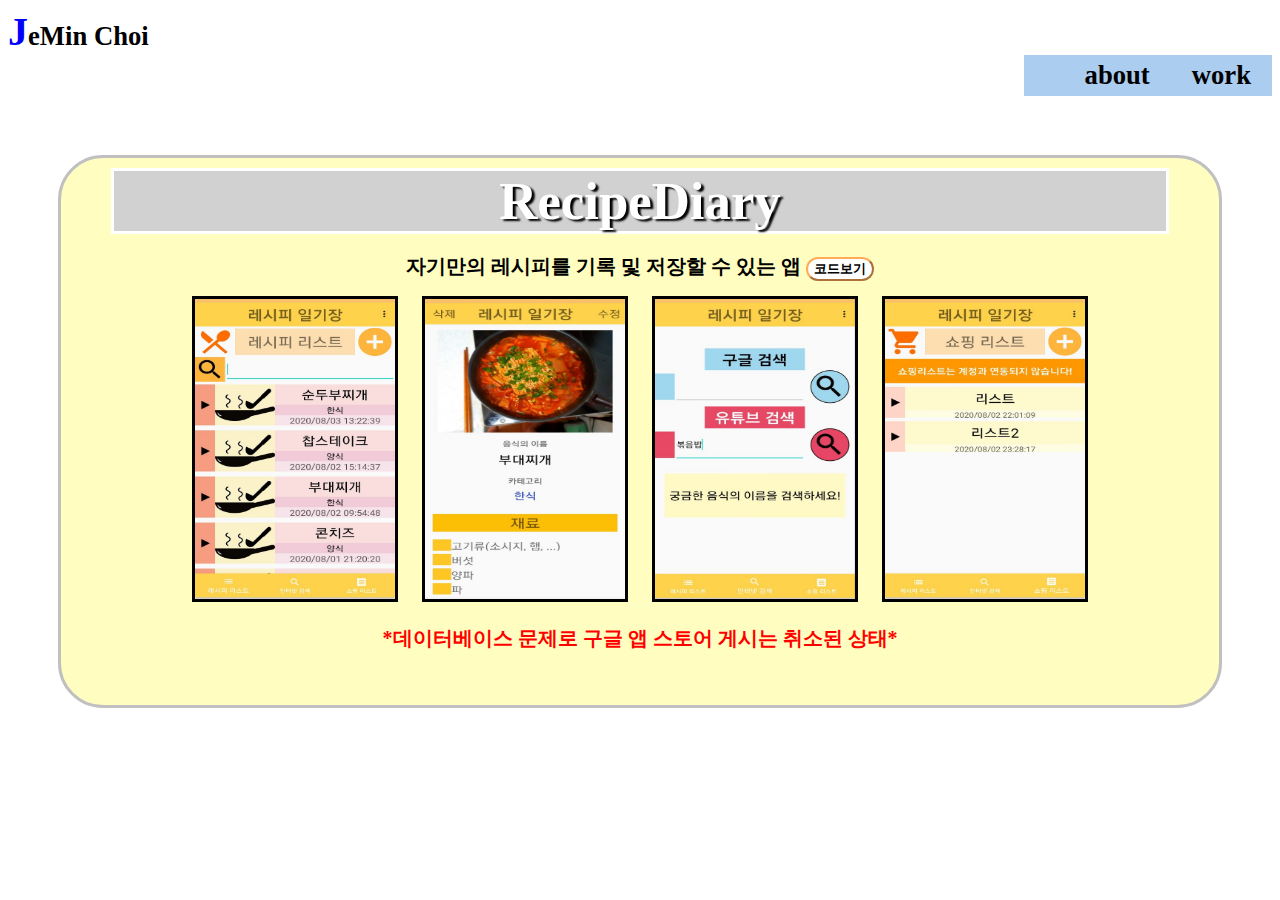
==== work.html @ 8dd4da65 "stored by cmd" ====
<!doctype html>
<html>
	<head>
		<meta charset="utf-8">
		<title>Jemin Choi_work</title>
		<link rel="styleSheet" type="text/css" href="css/basic.css">
		<script type="text/javascript" src="touch.js"></script>
	</head>

	<body>
		<nav>
			<h1 id="title"><a href="index.html"><span style="font-size: 30pt; color: blue;">J</span>eMin Choi</a></h1>
			<ul id="menu">
				<li> <a href="index.html">about</a></li>
				<li> <a href="work.html">work</a></li>
			</ul>
		</nav>

		<div class="projectBox" id="recipediary">
			<div class="project_title">RecipeDiary</div>
			<p>자기만의 레시피를 기록 및 저장할 수 있는 앱 <a href="https://github.com/chmin1020/RecipeDiary" target="_blank">
				<input type="button" value="코드보기" class="codeBtn"></a></p>
			<center>
				<img src ="images/rb_display1.jpg">
				<img src ="images/rb_display2.jpg">
				<img src ="images/rb_display3.jpg">
				<img src ="images/rb_display4.jpg">
			</center>
			<p style="color:red;">*데이터베이스 문제로 구글 앱 스토어 게시는 취소된 상태*</p>
		</div>
	</body>
</html>
---- css/basic.css ----
#title{
	font-family: 'HK Grotesk';
	font-weight: bold;
	font-size: 20pt;
	height: 15%;
	margin: 0px;
}

#title a{
	font-weight: bold;
	text-decoration: none;
	color: black;
}

#menu{
	background-color: #abcdef;
	border-style: bold;
	font-family: 'HK Grotesk';
	font-size: 20pt;
	float: right;
	margin: 0px;
	list-style: none;
}


#menu li{
	list-style: none;
	padding: 5px 1px;
	margin-left: 20px;
	margin-right: 20px;
	float: left;
}

#menu li a{
	display: block;
	font-weight: bold;
	color: black;
	text-decoration: none;
}

#menu li a:hover{
	color: white;
}

.container{
	position: relative;
	min-width: 400px;
	padding: 10px 50px 50px 50px;
	margin: 100px 50px 0px 50px;
	background-color: #c9fff4;
}

.container:after{clear:both; display: block; content:'';}

.mini_title{
	color: #5c5cff;
	font-weight: bold;
}

.longBox{
	position: relative;
	border-style: dotted;
	border-radius: 50px;
	padding: 10px 30px 30px 30px;
	margin: 20px 50px 0px 50px;
	background-color: white;
	min-width: 250px;
}

.miniBox{
	font-family: 'Verdana';
	width: 320px;
	background-color: white;
	float:left;
	display: inline-block;
	border-radius: 20px;
	border-style: dashed;
	border-color: #ceced9;
	padding: 20px;
	margin: 40px 20px 20px 40px;
}

#imageBox{
	background-color: #ccf9fc;
	position: relative;
	width: 250px;
	float : left;
	box-sizing: border-box;
}

#i-phrase{
	background-color: #e8fffa;
	position: relative;
	width: 770	px;
	margin-top: 2vh;
	margin-left: 8vw;
	padding: 20px;
	float : left;
	box-sizing: border-box;
}

#i-phrase h2 {
	font-size: 50px;
	font-weight: 400;
	line-height: 1.2;
}

#i-phrase p {
	font-size: 24px;
	font-weight: 400;
	line-height: 1.2;
}

#contact a{
	font-weight: bold;
	color: black;
	text-decoration: none;
}

#contact a:hover{
	color: #3d7ab8;
}

#cppImg{
	border-radius: 50%;
	border-color: black;
	border-style: solid;
	float: left;
	width: 120px;
	height: 120px;
	margin-left: 20px;
	margin-right: 20px;
	background-image: url('../images/cpp.png');
	background-color: white;
	background-repeat: no-repeat;
	background-size: 120px 120px;
}

#javaImg{
	border-radius: 50%;
	border-color: black;
	border-style: solid;
	float: left;
	width: 120px;
	height: 120px;
	margin-left: 20px;
	margin-right: 20px;
	background-image: url('../images/java.png');
	background-color: white;
	background-repeat: no-repeat;
	background-size: 120px 120px;
}

#kotlinImg{
	border-radius: 50%;
	border-color: black;
	border-style: solid;
	float: left;
	width: 120px;
	height: 120px;
	margin-left: 20px;
	margin-right: 20px;
	background-image: url('../images/kotlin.png');
	background-color: white;
	background-repeat: no-repeat;
	background-size: 80px 80px;
	background-position: center;
}


#html5Img{
	border-radius: 50%;
	border-color: black;
	border-style: solid;
	float: left;
	width: 120px;
	height: 120px;
	margin-left: 20px;
	margin-right: 20px;
	background-image: url('../images/html5.png');
	background-color: white;
	background-repeat: no-repeat;
	background-size: 120px 120px;
}
#css3Img{
	border-radius: 50%;
	border-color: black;
	border-style: solid;
	float: left;
	width: 120px;
	height: 120px;
	margin-left: 20px;
	margin-right: 20px;
	background-image: url('../images/css3.png');
	background-color: white;
	background-repeat: no-repeat;
	background-size: 120px 120px;
}

.projectBox{
	position: relative;
	min-width: 500px;
	padding: 10px 50px 50px 50px;
	margin: 100px 50px 0px 50px;
	border-style: solid;
	border-color: silver;
	border-radius: 45px;
}

.projectBox img{
	width: 200px;
	height: 300px;
	border-color: black;
	border-style: solid;
	margin-top: 10px;
	margin-left: 10px;
	margin-right: 10px;
}


.projectBox p {
	text-align: center;
	font-size: 20px;
	font-weight: bold;
	line-height: 1.2;
	margin-bottom: 5px;
}

.project_title{
	color: white;
	text-shadow: 3px 2px 2px black;
	text-align: center;
	font-size: 3.3em;
	font-weight: bold;
	border-style: solid;
	background-color: #d1d1d1;
}

.codeBtn{
	background-color: white;
	border-color: #ffab57;
	border-radius: 20px;
	font-weight: bold;
}

#recipediary{
	background-color: #fffdbf;
}
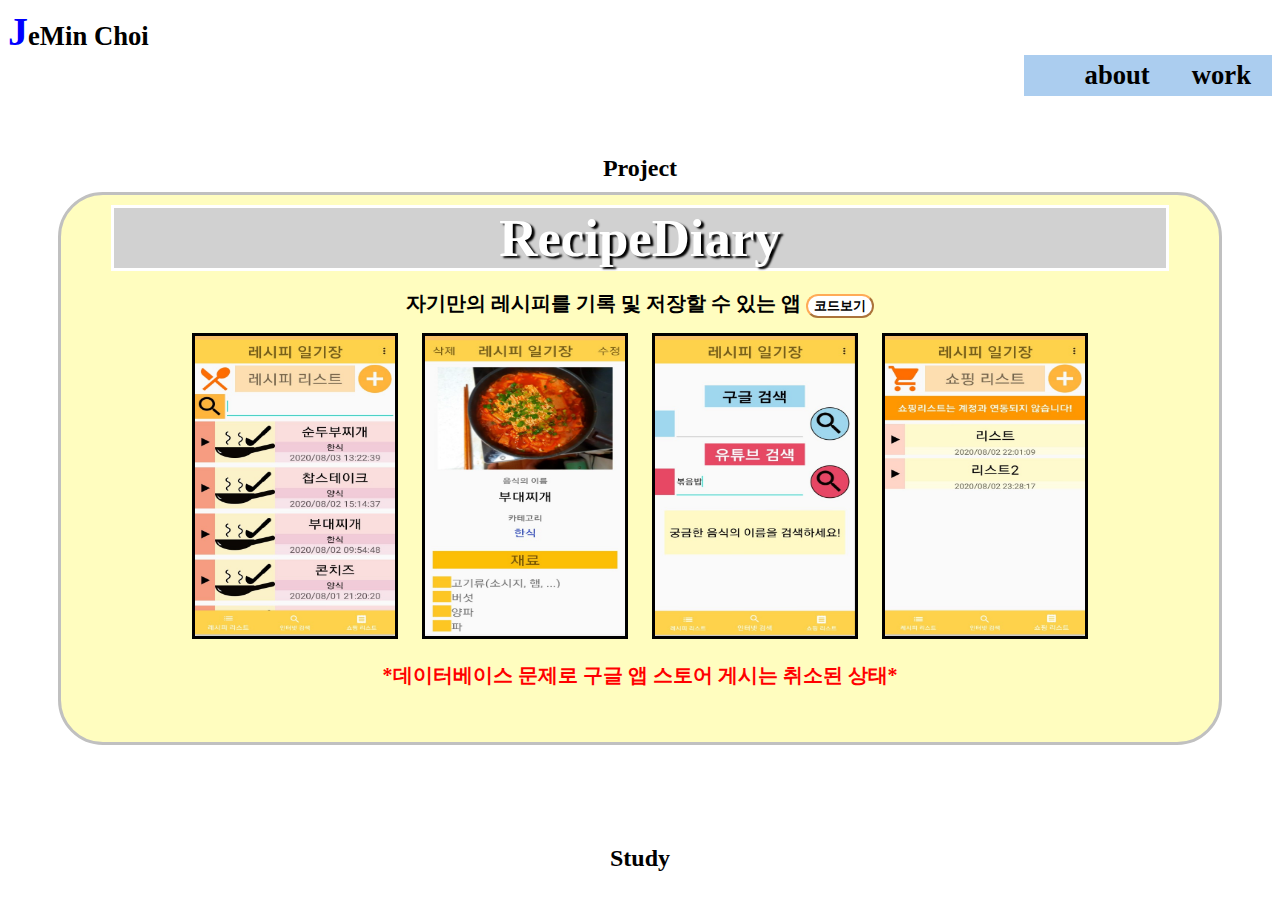
==== commit e10cfd2e: "simple change" ====
--- a/work.html
+++ b/work.html
@@ -16,17 +16,25 @@
 			</ul>
 		</nav>
 
-		<div class="projectBox" id="recipediary">
-			<div class="project_title">RecipeDiary</div>
-			<p>자기만의 레시피를 기록 및 저장할 수 있는 앱 <a href="https://github.com/chmin1020/RecipeDiary" target="_blank">
-				<input type="button" value="코드보기" class="codeBtn"></a></p>
-			<center>
-				<img src ="images/rb_display1.jpg">
-				<img src ="images/rb_display2.jpg">
-				<img src ="images/rb_display3.jpg">
-				<img src ="images/rb_display4.jpg">
-			</center>
-			<p style="color:red;">*데이터베이스 문제로 구글 앱 스토어 게시는 취소된 상태*</p>
+		<div class="bigBox">
+			<h2>Project</h2>
+			<div class="projectBox" id="recipediary">
+				<div class="project_title">RecipeDiary</div>
+				<p>자기만의 레시피를 기록 및 저장할 수 있는 앱 <a href="https://github.com/chmin1020/RecipeDiary" target="_blank">
+					<input type="button" value="코드보기" class="codeBtn"></a></p>
+				<center>
+					<img src ="images/rb_display1.jpg">
+					<img src ="images/rb_display2.jpg">
+					<img src ="images/rb_display3.jpg">
+					<img src ="images/rb_display4.jpg">
+				</center>
+				<p style="color:red;">*데이터베이스 문제로 구글 앱 스토어 게시는 취소된 상태*</p>
+			</div>
+		</div>
+
+		<div class="bigBox">
+			<h2>Study</h2>
+			
 		</div>
 	</body>
 </html>--- a/css/basic.css
+++ b/css/basic.css
@@ -197,11 +197,21 @@
 	background-size: 120px 120px;
 }
 
+.bigBox{
+	position: relative;
+	margin-top: 100px;
+}
+
+.bigBox h2{
+	margin: 10px;	
+	text-align: center;
+}
+
 .projectBox{
 	position: relative;
 	min-width: 500px;
 	padding: 10px 50px 50px 50px;
-	margin: 100px 50px 0px 50px;
+	margin: 10px 50px 0px 50px;
 	border-style: solid;
 	border-color: silver;
 	border-radius: 45px;
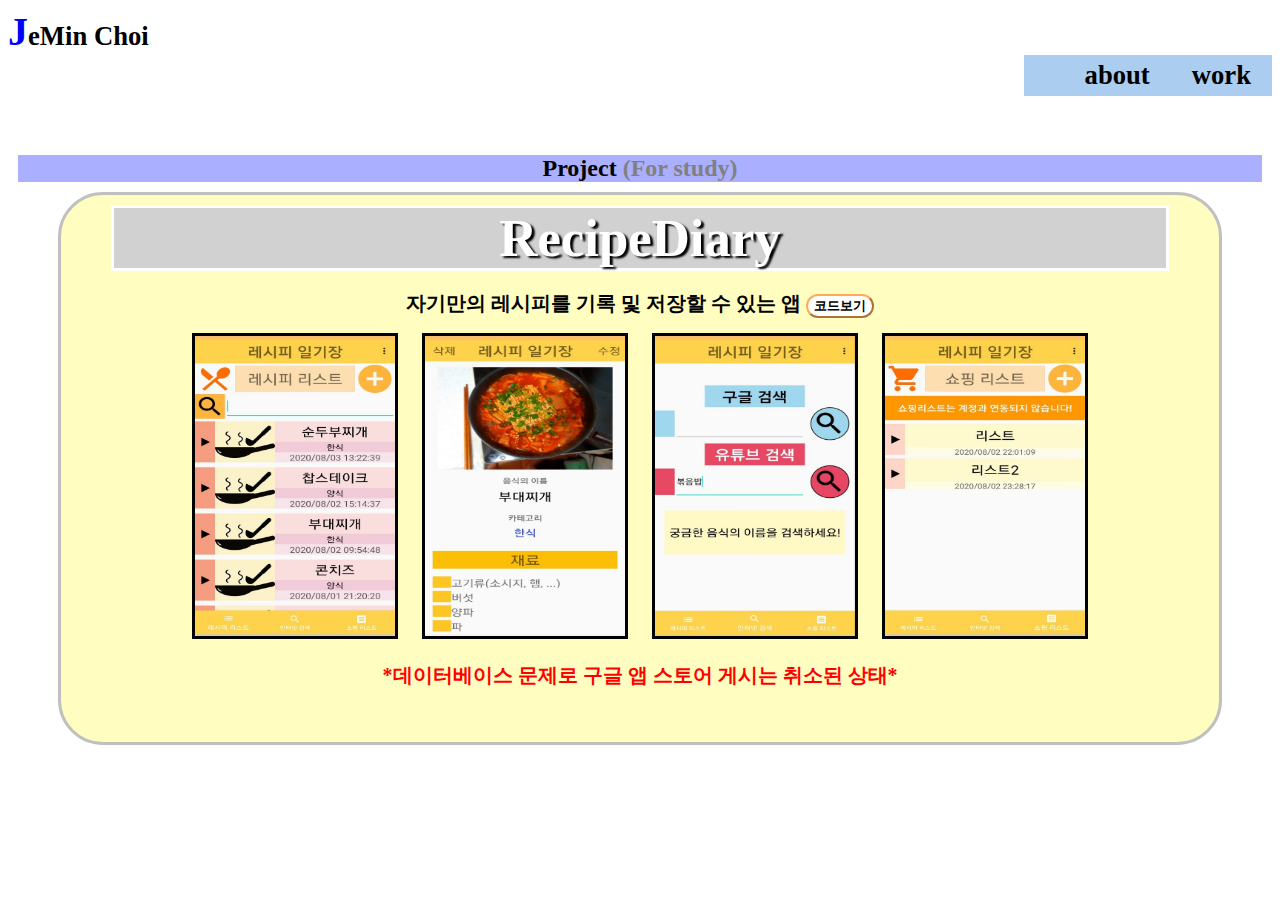
==== commit 043594b9: "tiny add" ====
--- a/work.html
+++ b/work.html
@@ -17,7 +17,7 @@
 		</nav>
 
 		<div class="bigBox">
-			<h2>Project</h2>
+			<h2>Project <span style="color : gray;">(For study)</span></h2>
 			<div class="projectBox" id="recipediary">
 				<div class="project_title">RecipeDiary</div>
 				<p>자기만의 레시피를 기록 및 저장할 수 있는 앱 <a href="https://github.com/chmin1020/RecipeDiary" target="_blank">
@@ -31,10 +31,5 @@
 				<p style="color:red;">*데이터베이스 문제로 구글 앱 스토어 게시는 취소된 상태*</p>
 			</div>
 		</div>
-
-		<div class="bigBox">
-			<h2>Study</h2>
-			
-		</div>
 	</body>
 </html>--- a/css/basic.css
+++ b/css/basic.css
@@ -205,6 +205,7 @@
 .bigBox h2{
 	margin: 10px;	
 	text-align: center;
+	background-color: #AAAFFF;
 }
 
 .projectBox{
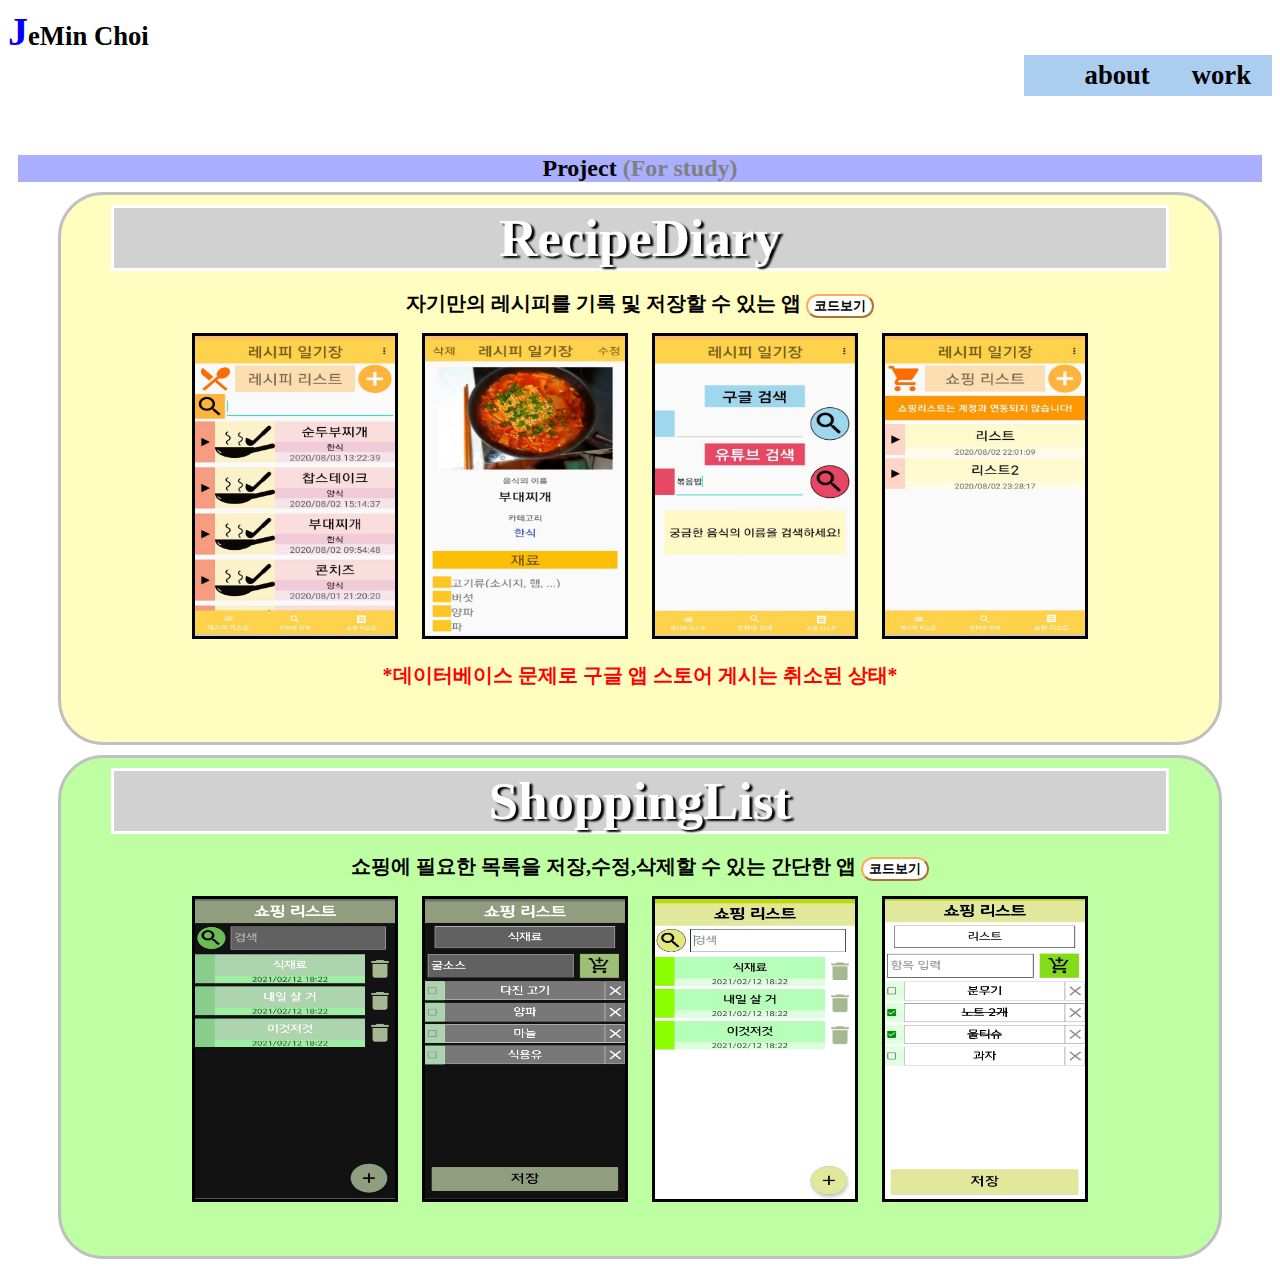
==== commit 8d950b99: "add ShoppingList Work" ====
--- a/work.html
+++ b/work.html
@@ -30,6 +30,18 @@
 				</center>
 				<p style="color:red;">*데이터베이스 문제로 구글 앱 스토어 게시는 취소된 상태*</p>
 			</div>
+
+			<div class="projectBox" id="shoppingList">
+				<div class="project_title">ShoppingList</div>
+				<p>쇼핑에 필요한 목록을 저장,수정,삭제할 수 있는 간단한 앱 <a href="https://github.com/chmin1020/ShoppingCart" target="_blank">
+					<input type="button" value="코드보기" class="codeBtn"></a></p>
+				<center>
+					<img src ="images/sl_display1.jpg">
+					<img src ="images/sl_display2.jpg">
+					<img src ="images/sl_display3.jpg">
+					<img src ="images/sl_display4.jpg">
+				</center>
+			</div>
 		</div>
 	</body>
 </html>--- a/css/basic.css
+++ b/css/basic.css
@@ -258,3 +258,7 @@
 	background-color: #fffdbf;
 }
 
+#shoppingList{
+	background-color: #bfffa3;
+}
+
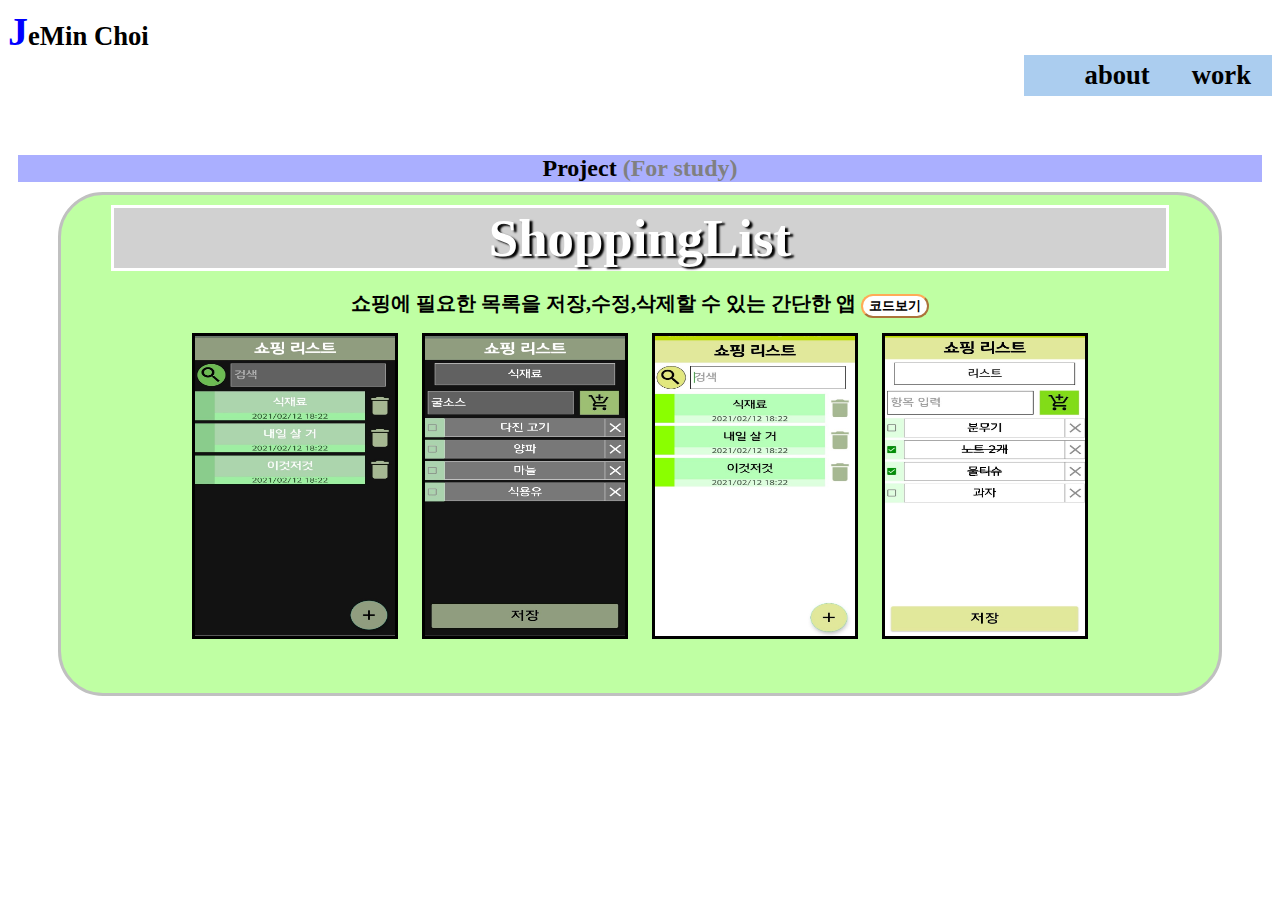
==== commit eeb30b17: "delete recipeDiary" ====
--- a/work.html
+++ b/work.html
@@ -18,18 +18,6 @@
 
 		<div class="bigBox">
 			<h2>Project <span style="color : gray;">(For study)</span></h2>
-			<div class="projectBox" id="recipediary">
-				<div class="project_title">RecipeDiary</div>
-				<p>자기만의 레시피를 기록 및 저장할 수 있는 앱 <a href="https://github.com/chmin1020/RecipeDiary" target="_blank">
-					<input type="button" value="코드보기" class="codeBtn"></a></p>
-				<center>
-					<img src ="images/rb_display1.jpg">
-					<img src ="images/rb_display2.jpg">
-					<img src ="images/rb_display3.jpg">
-					<img src ="images/rb_display4.jpg">
-				</center>
-				<p style="color:red;">*데이터베이스 문제로 구글 앱 스토어 게시는 취소된 상태*</p>
-			</div>
 
 			<div class="projectBox" id="shoppingList">
 				<div class="project_title">ShoppingList</div>
--- a/css/basic.css
+++ b/css/basic.css
@@ -254,10 +254,6 @@
 	font-weight: bold;
 }
 
-#recipediary{
-	background-color: #fffdbf;
-}
-
 #shoppingList{
 	background-color: #bfffa3;
 }
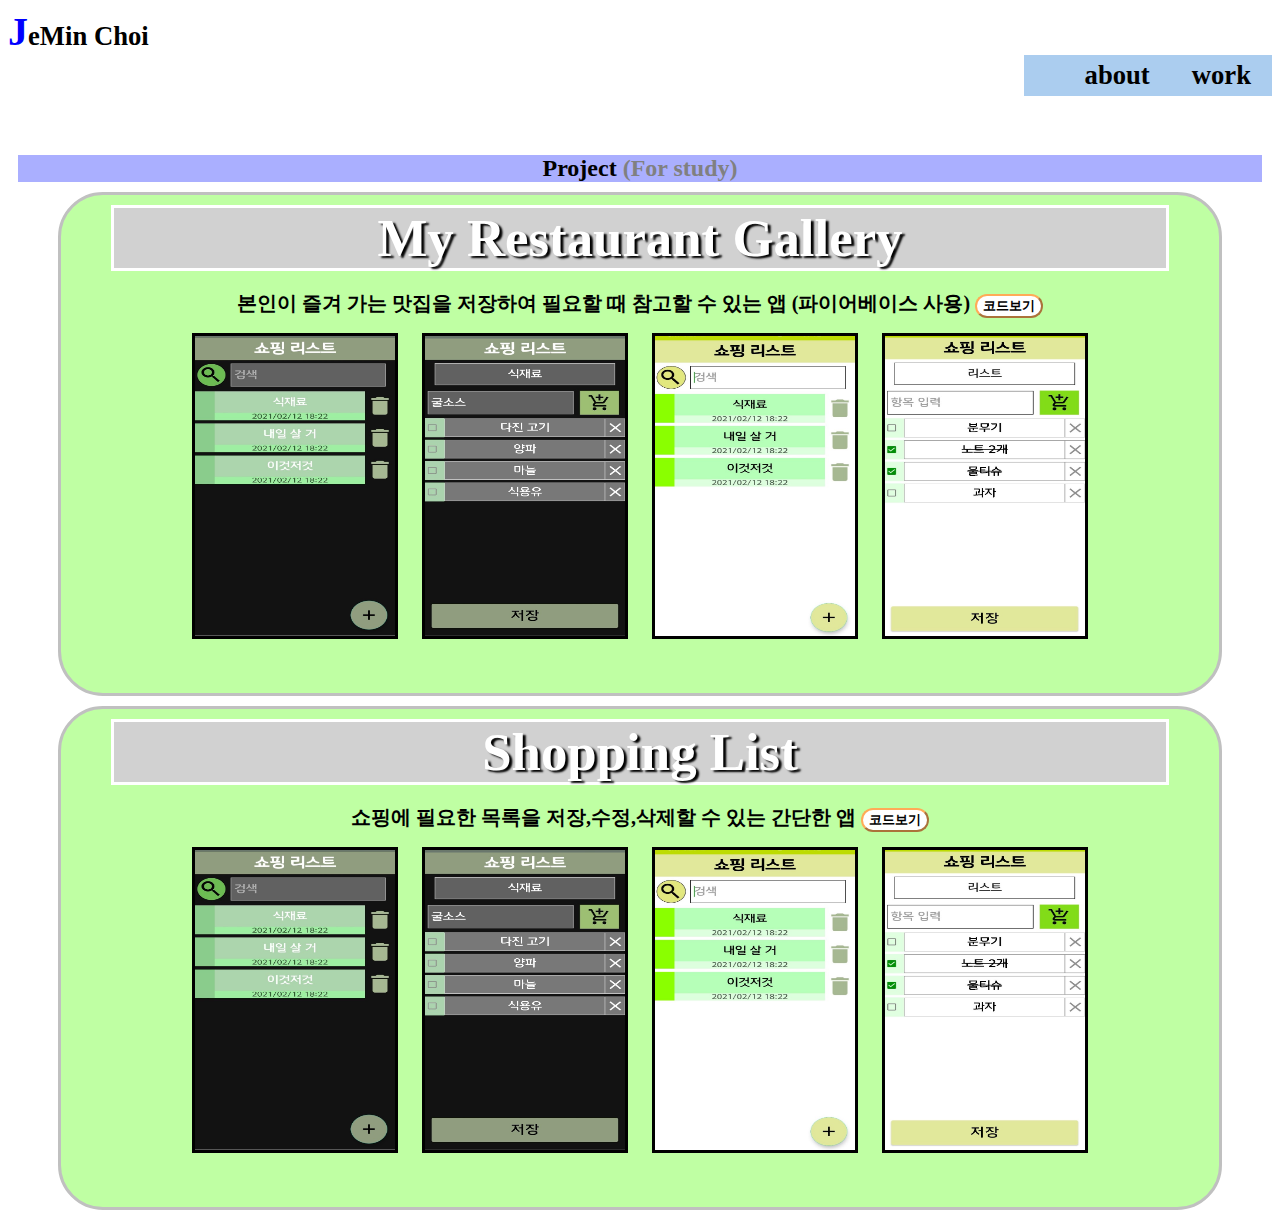
==== commit 1a5f0069: "add MyRestaurantGallery basic" ====
--- a/work.html
+++ b/work.html
@@ -20,7 +20,20 @@
 			<h2>Project <span style="color : gray;">(For study)</span></h2>
 
 			<div class="projectBox" id="shoppingList">
-				<div class="project_title">ShoppingList</div>
+				<div class="project_title">My Restaurant Gallery</div>
+				<p>본인이 즐겨 가는 맛집을 저장하여 필요할 때 참고할 수 있는 앱 (파이어베이스 사용) <a href="https://github.com/chmin1020/MyRestaurantGallery" target="_blank">
+					<input type="button" value="코드보기" class="codeBtn"></a></p>
+				<center>
+					<img src ="images/sl_display1.jpg">
+					<img src ="images/sl_display2.jpg">
+					<img src ="images/sl_display3.jpg">
+					<img src ="images/sl_display4.jpg">
+				</center>
+			</div>
+
+
+			<div class="projectBox" id="shoppingList">
+				<div class="project_title">Shopping List</div>
 				<p>쇼핑에 필요한 목록을 저장,수정,삭제할 수 있는 간단한 앱 <a href="https://github.com/chmin1020/ShoppingCart" target="_blank">
 					<input type="button" value="코드보기" class="codeBtn"></a></p>
 				<center>
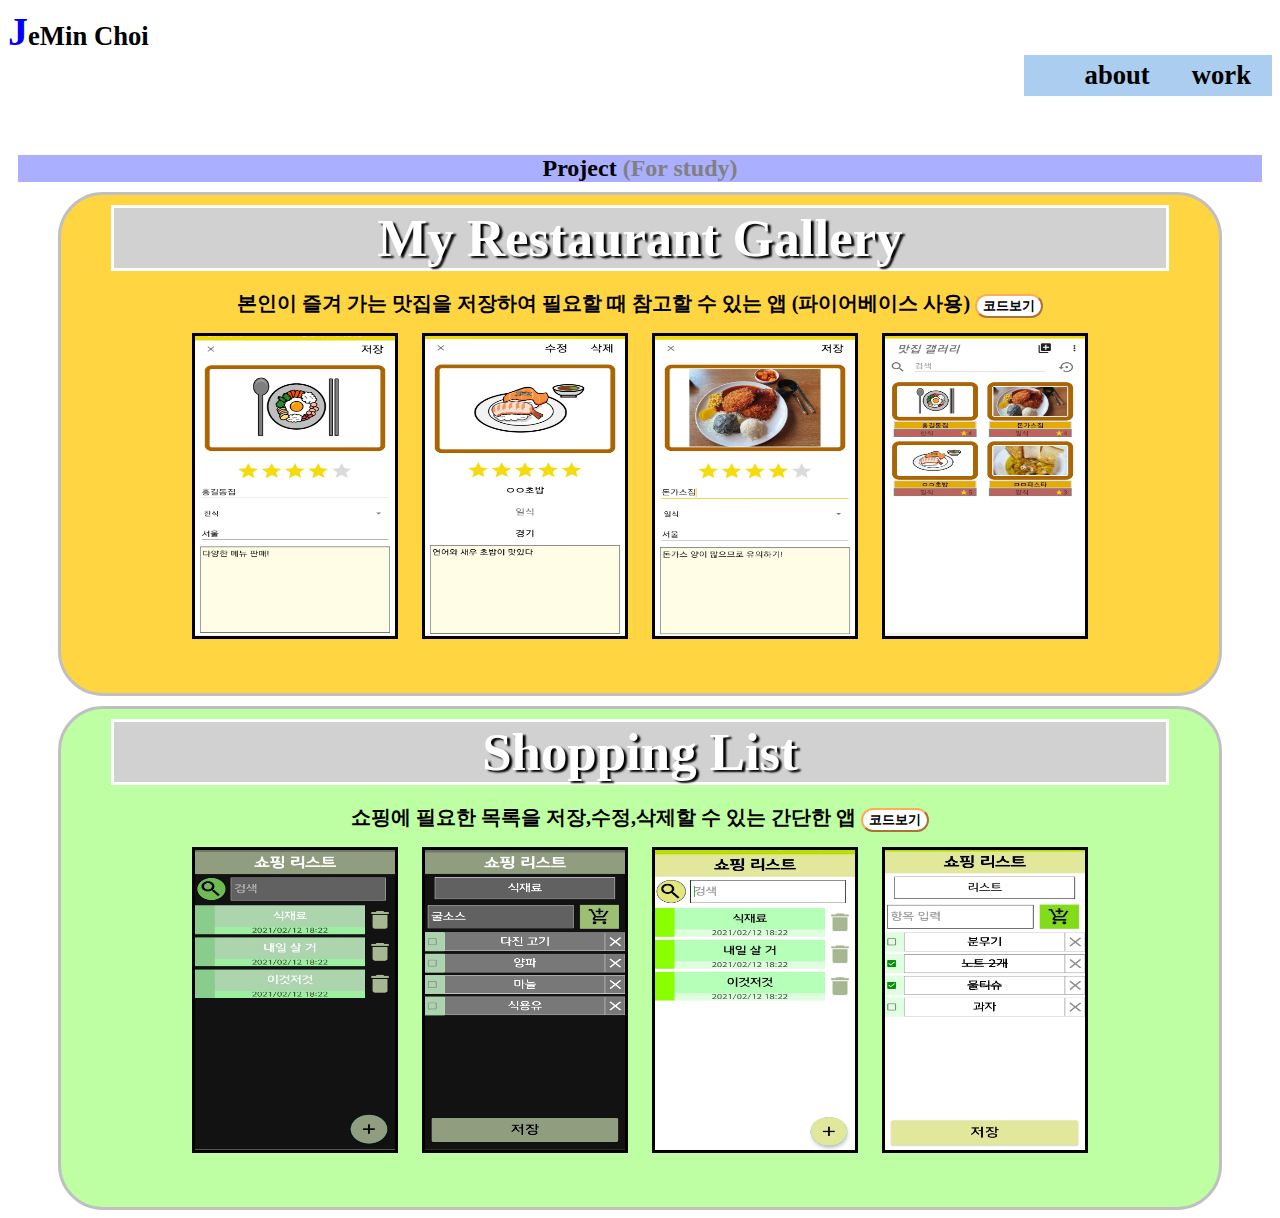
==== commit 5b111667: "update MyRestaurantGallery" ====
--- a/work.html
+++ b/work.html
@@ -19,15 +19,15 @@
 		<div class="bigBox">
 			<h2>Project <span style="color : gray;">(For study)</span></h2>
 
-			<div class="projectBox" id="shoppingList">
+			<div class="projectBox" id="myRestaurantGallery">
 				<div class="project_title">My Restaurant Gallery</div>
 				<p>본인이 즐겨 가는 맛집을 저장하여 필요할 때 참고할 수 있는 앱 (파이어베이스 사용) <a href="https://github.com/chmin1020/MyRestaurantGallery" target="_blank">
 					<input type="button" value="코드보기" class="codeBtn"></a></p>
 				<center>
-					<img src ="images/sl_display1.jpg">
-					<img src ="images/sl_display2.jpg">
-					<img src ="images/sl_display3.jpg">
-					<img src ="images/sl_display4.jpg">
+					<img src ="images/mrg_display1.jpg">
+					<img src ="images/mrg_display2.jpg">
+					<img src ="images/mrg_display3.jpg">
+					<img src ="images/mrg_display4.jpg">
 				</center>
 			</div>
 
--- a/css/basic.css
+++ b/css/basic.css
@@ -258,3 +258,7 @@
 	background-color: #bfffa3;
 }
 
+#myRestaurantGallery{
+	background-color: #ffd542;
+}
+
